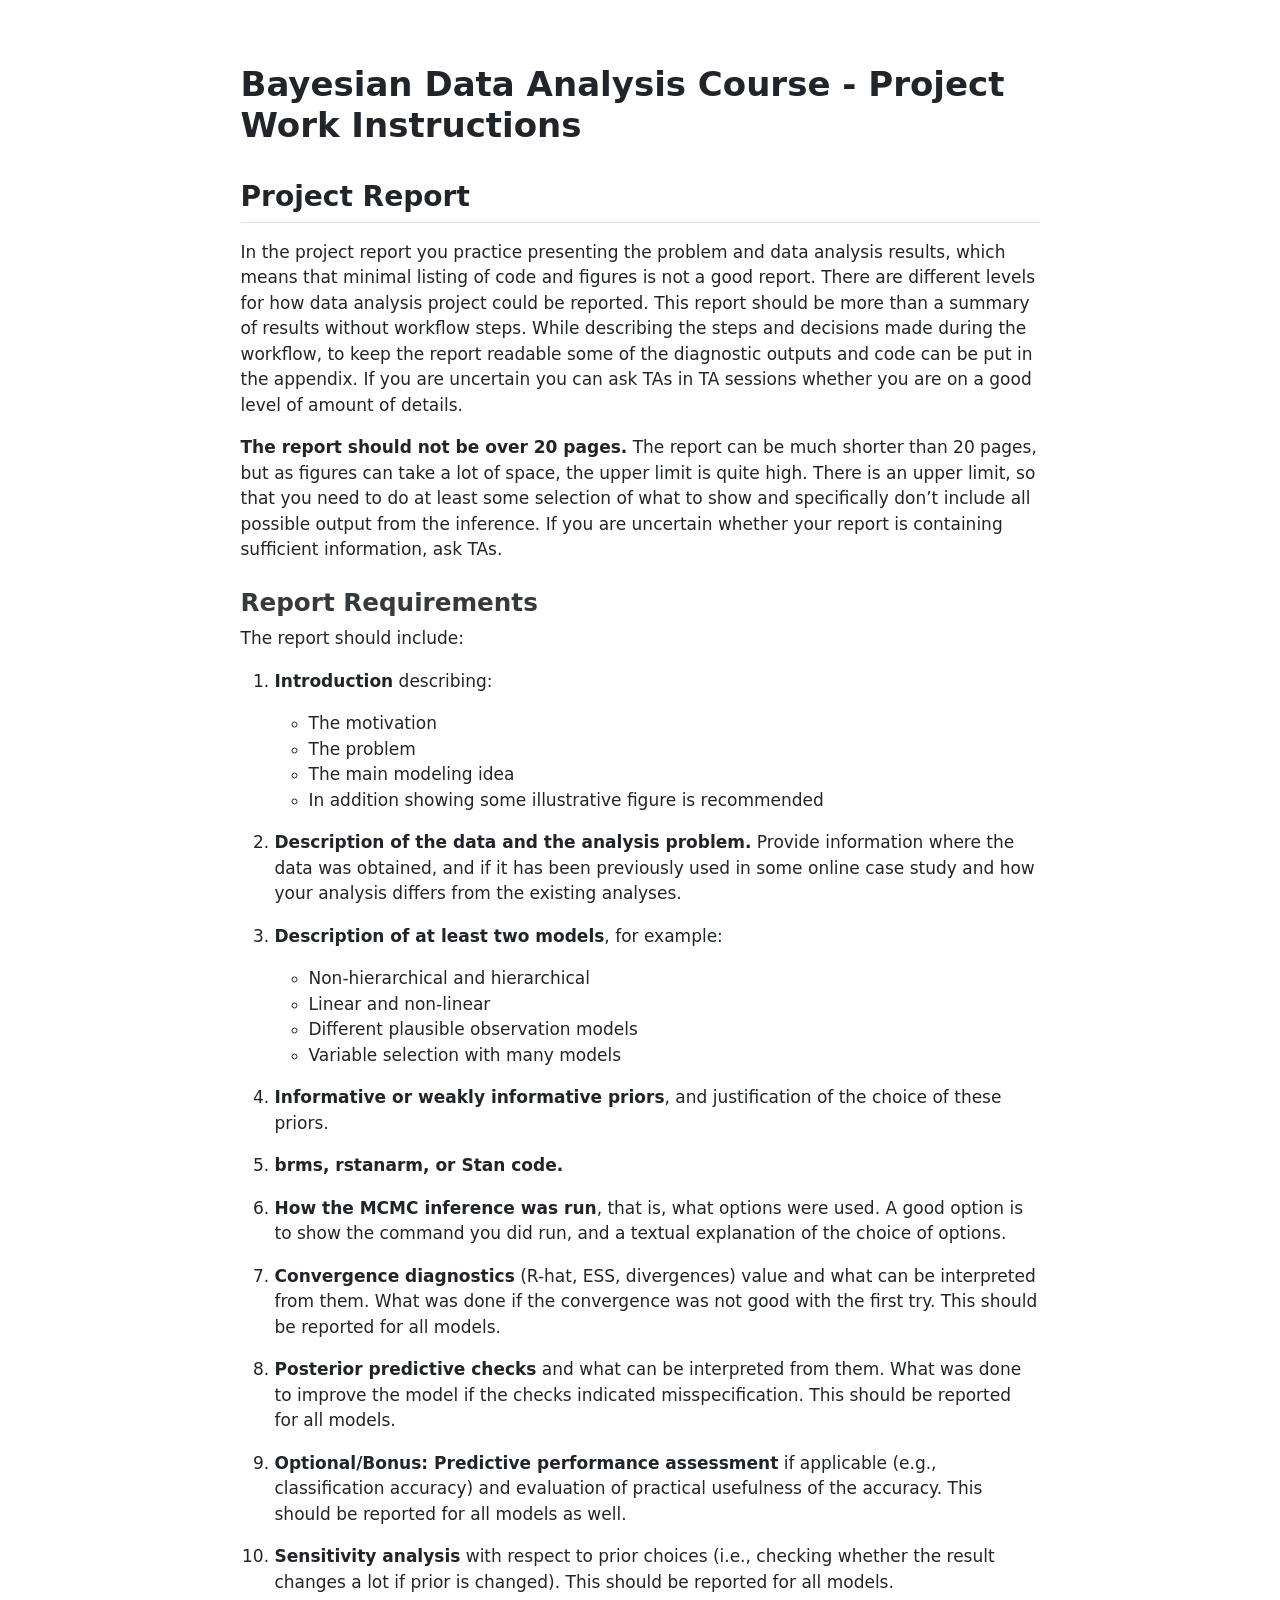
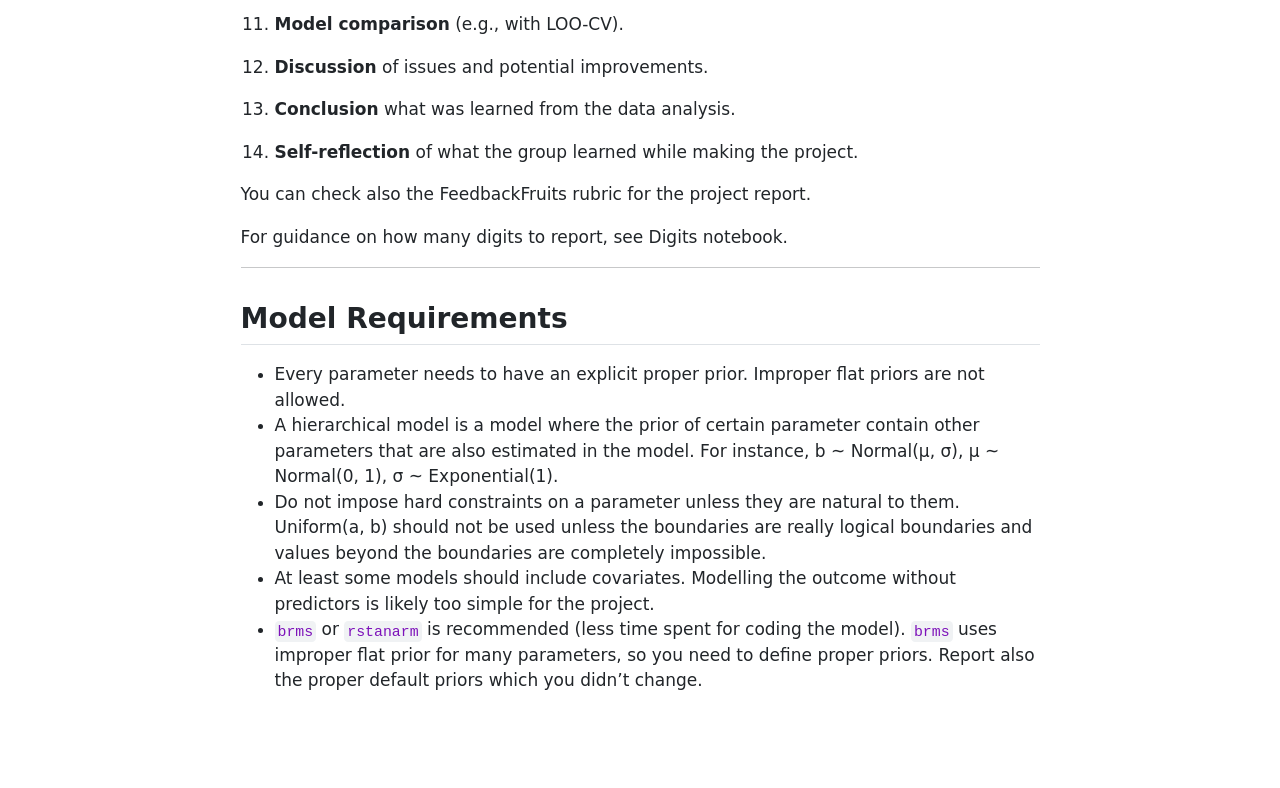
==== project_instructions.html @ 3c9d4968 "Built site for gh-pages" ====
<!DOCTYPE html>
<html xmlns="http://www.w3.org/1999/xhtml" lang="en" xml:lang="en"><head>

<meta charset="utf-8">
<meta name="generator" content="quarto-1.8.27">

<meta name="viewport" content="width=device-width, initial-scale=1.0, user-scalable=yes">


<title>project_instructions</title>
<style>
code{white-space: pre-wrap;}
span.smallcaps{font-variant: small-caps;}
div.columns{display: flex; gap: min(4vw, 1.5em);}
div.column{flex: auto; overflow-x: auto;}
div.hanging-indent{margin-left: 1.5em; text-indent: -1.5em;}
ul.task-list{list-style: none;}
ul.task-list li input[type="checkbox"] {
  width: 0.8em;
  margin: 0 0.8em 0.2em -1em; /* quarto-specific, see https://github.com/quarto-dev/quarto-cli/issues/4556 */ 
  vertical-align: middle;
}
</style>


<script src="site_libs/quarto-nav/quarto-nav.js"></script>
<script src="site_libs/clipboard/clipboard.min.js"></script>
<script src="site_libs/quarto-search/autocomplete.umd.js"></script>
<script src="site_libs/quarto-search/fuse.min.js"></script>
<script src="site_libs/quarto-search/quarto-search.js"></script>
<meta name="quarto:offset" content="./">
<script src="site_libs/quarto-html/quarto.js" type="module"></script>
<script src="site_libs/quarto-html/tabsets/tabsets.js" type="module"></script>
<script src="site_libs/quarto-html/axe/axe-check.js" type="module"></script>
<script src="site_libs/quarto-html/popper.min.js"></script>
<script src="site_libs/quarto-html/tippy.umd.min.js"></script>
<script src="site_libs/quarto-html/anchor.min.js"></script>
<link href="site_libs/quarto-html/tippy.css" rel="stylesheet">
<link href="site_libs/quarto-html/quarto-syntax-highlighting-ed96de9b727972fe78a7b5d16c58bf87.css" rel="stylesheet" id="quarto-text-highlighting-styles">
<script src="site_libs/bootstrap/bootstrap.min.js"></script>
<link href="site_libs/bootstrap/bootstrap-icons.css" rel="stylesheet">
<link href="site_libs/bootstrap/bootstrap-649b3d1e5fa018c9dd746c01914a2332.min.css" rel="stylesheet" append-hash="true" id="quarto-bootstrap" data-mode="light">
<script id="quarto-search-options" type="application/json">{
  "location": "sidebar",
  "copy-button": false,
  "collapse-after": 3,
  "panel-placement": "start",
  "type": "textbox",
  "limit": 50,
  "keyboard-shortcut": [
    "f",
    "/",
    "s"
  ],
  "show-item-context": false,
  "language": {
    "search-no-results-text": "No results",
    "search-matching-documents-text": "matching documents",
    "search-copy-link-title": "Copy link to search",
    "search-hide-matches-text": "Hide additional matches",
    "search-more-match-text": "more match in this document",
    "search-more-matches-text": "more matches in this document",
    "search-clear-button-title": "Clear",
    "search-text-placeholder": "",
    "search-detached-cancel-button-title": "Cancel",
    "search-submit-button-title": "Submit",
    "search-label": "Search"
  }
}</script>


</head>

<body class="fullcontent quarto-light">

<div id="quarto-search-results"></div>
<!-- content -->
<div id="quarto-content" class="quarto-container page-columns page-rows-contents page-layout-article">
<!-- sidebar -->
<!-- margin-sidebar -->
    
<!-- main -->
<main class="content" id="quarto-document-content"><header id="title-block-header" class="quarto-title-block"></header>




<section id="bayesian-data-analysis-course---project-work-instructions" class="level1">
<h1>Bayesian Data Analysis Course - Project Work Instructions</h1>
<section id="project-report" class="level2">
<h2 class="anchored" data-anchor-id="project-report">Project Report</h2>
<p>In the project report you practice presenting the problem and data analysis results, which means that minimal listing of code and figures is not a good report. There are different levels for how data analysis project could be reported. This report should be more than a summary of results without workflow steps. While describing the steps and decisions made during the workflow, to keep the report readable some of the diagnostic outputs and code can be put in the appendix. If you are uncertain you can ask TAs in TA sessions whether you are on a good level of amount of details.</p>
<p><strong>The report should not be over 20 pages.</strong> The report can be much shorter than 20 pages, but as figures can take a lot of space, the upper limit is quite high. There is an upper limit, so that you need to do at least some selection of what to show and specifically don’t include all possible output from the inference. If you are uncertain whether your report is containing sufficient information, ask TAs.</p>
<section id="report-requirements" class="level3">
<h3 class="anchored" data-anchor-id="report-requirements">Report Requirements</h3>
<p>The report should include:</p>
<ol type="1">
<li><p><strong>Introduction</strong> describing:</p>
<ul>
<li>The motivation</li>
<li>The problem</li>
<li>The main modeling idea</li>
<li>In addition showing some illustrative figure is recommended</li>
</ul></li>
<li><p><strong>Description of the data and the analysis problem.</strong> Provide information where the data was obtained, and if it has been previously used in some online case study and how your analysis differs from the existing analyses.</p></li>
<li><p><strong>Description of at least two models</strong>, for example:</p>
<ul>
<li>Non-hierarchical and hierarchical</li>
<li>Linear and non-linear</li>
<li>Different plausible observation models</li>
<li>Variable selection with many models</li>
</ul></li>
<li><p><strong>Informative or weakly informative priors</strong>, and justification of the choice of these priors.</p></li>
<li><p><strong>brms, rstanarm, or Stan code.</strong></p></li>
<li><p><strong>How the MCMC inference was run</strong>, that is, what options were used. A good option is to show the command you did run, and a textual explanation of the choice of options.</p></li>
<li><p><strong>Convergence diagnostics</strong> (R-hat, ESS, divergences) value and what can be interpreted from them. What was done if the convergence was not good with the first try. This should be reported for all models.</p></li>
<li><p><strong>Posterior predictive checks</strong> and what can be interpreted from them. What was done to improve the model if the checks indicated misspecification. This should be reported for all models.</p></li>
<li><p><strong>Optional/Bonus: Predictive performance assessment</strong> if applicable (e.g., classification accuracy) and evaluation of practical usefulness of the accuracy. This should be reported for all models as well.</p></li>
<li><p><strong>Sensitivity analysis</strong> with respect to prior choices (i.e., checking whether the result changes a lot if prior is changed). This should be reported for all models.</p></li>
<li><p><strong>Model comparison</strong> (e.g., with LOO-CV).</p></li>
<li><p><strong>Discussion</strong> of issues and potential improvements.</p></li>
<li><p><strong>Conclusion</strong> what was learned from the data analysis.</p></li>
<li><p><strong>Self-reflection</strong> of what the group learned while making the project.</p></li>
</ol>
<p>You can check also the FeedbackFruits rubric for the project report.</p>
<p>For guidance on how many digits to report, see Digits notebook.</p>
<hr>
</section>
</section>
<section id="model-requirements" class="level2">
<h2 class="anchored" data-anchor-id="model-requirements">Model Requirements</h2>
<ul>
<li>Every parameter needs to have an explicit proper prior. Improper flat priors are not allowed.</li>
<li>A hierarchical model is a model where the prior of certain parameter contain other parameters that are also estimated in the model. For instance, b ~ Normal(μ, σ), μ ~ Normal(0, 1), σ ~ Exponential(1).</li>
<li>Do not impose hard constraints on a parameter unless they are natural to them. Uniform(a, b) should not be used unless the boundaries are really logical boundaries and values beyond the boundaries are completely impossible.</li>
<li>At least some models should include covariates. Modelling the outcome without predictors is likely too simple for the project.</li>
<li><code>brms</code> or <code>rstanarm</code> is recommended (less time spent for coding the model). <code>brms</code> uses improper flat prior for many parameters, so you need to define proper priors. Report also the proper default priors which you didn’t change.</li>
</ul>


</section>
</section>

</main> <!-- /main -->
<script id="quarto-html-after-body" type="application/javascript">
  window.document.addEventListener("DOMContentLoaded", function (event) {
    const icon = "";
    const anchorJS = new window.AnchorJS();
    anchorJS.options = {
      placement: 'right',
      icon: icon
    };
    anchorJS.add('.anchored');
    const isCodeAnnotation = (el) => {
      for (const clz of el.classList) {
        if (clz.startsWith('code-annotation-')) {                     
          return true;
        }
      }
      return false;
    }
    const onCopySuccess = function(e) {
      // button target
      const button = e.trigger;
      // don't keep focus
      button.blur();
      // flash "checked"
      button.classList.add('code-copy-button-checked');
      var currentTitle = button.getAttribute("title");
      button.setAttribute("title", "Copied!");
      let tooltip;
      if (window.bootstrap) {
        button.setAttribute("data-bs-toggle", "tooltip");
        button.setAttribute("data-bs-placement", "left");
        button.setAttribute("data-bs-title", "Copied!");
        tooltip = new bootstrap.Tooltip(button, 
          { trigger: "manual", 
            customClass: "code-copy-button-tooltip",
            offset: [0, -8]});
        tooltip.show();    
      }
      setTimeout(function() {
        if (tooltip) {
          tooltip.hide();
          button.removeAttribute("data-bs-title");
          button.removeAttribute("data-bs-toggle");
          button.removeAttribute("data-bs-placement");
        }
        button.setAttribute("title", currentTitle);
        button.classList.remove('code-copy-button-checked');
      }, 1000);
      // clear code selection
      e.clearSelection();
    }
    const getTextToCopy = function(trigger) {
      const outerScaffold = trigger.parentElement.cloneNode(true);
      const codeEl = outerScaffold.querySelector('code');
      for (const childEl of codeEl.children) {
        if (isCodeAnnotation(childEl)) {
          childEl.remove();
        }
      }
      return codeEl.innerText;
    }
    const clipboard = new window.ClipboardJS('.code-copy-button:not([data-in-quarto-modal])', {
      text: getTextToCopy
    });
    clipboard.on('success', onCopySuccess);
    if (window.document.getElementById('quarto-embedded-source-code-modal')) {
      const clipboardModal = new window.ClipboardJS('.code-copy-button[data-in-quarto-modal]', {
        text: getTextToCopy,
        container: window.document.getElementById('quarto-embedded-source-code-modal')
      });
      clipboardModal.on('success', onCopySuccess);
    }
      var localhostRegex = new RegExp(/^(?:http|https):\/\/localhost\:?[0-9]*\//);
      var mailtoRegex = new RegExp(/^mailto:/);
        var filterRegex = new RegExp("https:\/\/AJBogo9\.github\.io\/bayesian-fatality-analysis\/");
      var isInternal = (href) => {
          return filterRegex.test(href) || localhostRegex.test(href) || mailtoRegex.test(href);
      }
      // Inspect non-navigation links and adorn them if external
     var links = window.document.querySelectorAll('a[href]:not(.nav-link):not(.navbar-brand):not(.toc-action):not(.sidebar-link):not(.sidebar-item-toggle):not(.pagination-link):not(.no-external):not([aria-hidden]):not(.dropdown-item):not(.quarto-navigation-tool):not(.about-link)');
      for (var i=0; i<links.length; i++) {
        const link = links[i];
        if (!isInternal(link.href)) {
          // undo the damage that might have been done by quarto-nav.js in the case of
          // links that we want to consider external
          if (link.dataset.originalHref !== undefined) {
            link.href = link.dataset.originalHref;
          }
        }
      }
    function tippyHover(el, contentFn, onTriggerFn, onUntriggerFn) {
      const config = {
        allowHTML: true,
        maxWidth: 500,
        delay: 100,
        arrow: false,
        appendTo: function(el) {
            return el.parentElement;
        },
        interactive: true,
        interactiveBorder: 10,
        theme: 'quarto',
        placement: 'bottom-start',
      };
      if (contentFn) {
        config.content = contentFn;
      }
      if (onTriggerFn) {
        config.onTrigger = onTriggerFn;
      }
      if (onUntriggerFn) {
        config.onUntrigger = onUntriggerFn;
      }
      window.tippy(el, config); 
    }
    const noterefs = window.document.querySelectorAll('a[role="doc-noteref"]');
    for (var i=0; i<noterefs.length; i++) {
      const ref = noterefs[i];
      tippyHover(ref, function() {
        // use id or data attribute instead here
        let href = ref.getAttribute('data-footnote-href') || ref.getAttribute('href');
        try { href = new URL(href).hash; } catch {}
        const id = href.replace(/^#\/?/, "");
        const note = window.document.getElementById(id);
        if (note) {
          return note.innerHTML;
        } else {
          return "";
        }
      });
    }
    const xrefs = window.document.querySelectorAll('a.quarto-xref');
    const processXRef = (id, note) => {
      // Strip column container classes
      const stripColumnClz = (el) => {
        el.classList.remove("page-full", "page-columns");
        if (el.children) {
          for (const child of el.children) {
            stripColumnClz(child);
          }
        }
      }
      stripColumnClz(note)
      if (id === null || id.startsWith('sec-')) {
        // Special case sections, only their first couple elements
        const container = document.createElement("div");
        if (note.children && note.children.length > 2) {
          container.appendChild(note.children[0].cloneNode(true));
          for (let i = 1; i < note.children.length; i++) {
            const child = note.children[i];
            if (child.tagName === "P" && child.innerText === "") {
              continue;
            } else {
              container.appendChild(child.cloneNode(true));
              break;
            }
          }
          if (window.Quarto?.typesetMath) {
            window.Quarto.typesetMath(container);
          }
          return container.innerHTML
        } else {
          if (window.Quarto?.typesetMath) {
            window.Quarto.typesetMath(note);
          }
          return note.innerHTML;
        }
      } else {
        // Remove any anchor links if they are present
        const anchorLink = note.querySelector('a.anchorjs-link');
        if (anchorLink) {
          anchorLink.remove();
        }
        if (window.Quarto?.typesetMath) {
          window.Quarto.typesetMath(note);
        }
        if (note.classList.contains("callout")) {
          return note.outerHTML;
        } else {
          return note.innerHTML;
        }
      }
    }
    for (var i=0; i<xrefs.length; i++) {
      const xref = xrefs[i];
      tippyHover(xref, undefined, function(instance) {
        instance.disable();
        let url = xref.getAttribute('href');
        let hash = undefined; 
        if (url.startsWith('#')) {
          hash = url;
        } else {
          try { hash = new URL(url).hash; } catch {}
        }
        if (hash) {
          const id = hash.replace(/^#\/?/, "");
          const note = window.document.getElementById(id);
          if (note !== null) {
            try {
              const html = processXRef(id, note.cloneNode(true));
              instance.setContent(html);
            } finally {
              instance.enable();
              instance.show();
            }
          } else {
            // See if we can fetch this
            fetch(url.split('#')[0])
            .then(res => res.text())
            .then(html => {
              const parser = new DOMParser();
              const htmlDoc = parser.parseFromString(html, "text/html");
              const note = htmlDoc.getElementById(id);
              if (note !== null) {
                const html = processXRef(id, note);
                instance.setContent(html);
              } 
            }).finally(() => {
              instance.enable();
              instance.show();
            });
          }
        } else {
          // See if we can fetch a full url (with no hash to target)
          // This is a special case and we should probably do some content thinning / targeting
          fetch(url)
          .then(res => res.text())
          .then(html => {
            const parser = new DOMParser();
            const htmlDoc = parser.parseFromString(html, "text/html");
            const note = htmlDoc.querySelector('main.content');
            if (note !== null) {
              // This should only happen for chapter cross references
              // (since there is no id in the URL)
              // remove the first header
              if (note.children.length > 0 && note.children[0].tagName === "HEADER") {
                note.children[0].remove();
              }
              const html = processXRef(null, note);
              instance.setContent(html);
            } 
          }).finally(() => {
            instance.enable();
            instance.show();
          });
        }
      }, function(instance) {
      });
    }
        let selectedAnnoteEl;
        const selectorForAnnotation = ( cell, annotation) => {
          let cellAttr = 'data-code-cell="' + cell + '"';
          let lineAttr = 'data-code-annotation="' +  annotation + '"';
          const selector = 'span[' + cellAttr + '][' + lineAttr + ']';
          return selector;
        }
        const selectCodeLines = (annoteEl) => {
          const doc = window.document;
          const targetCell = annoteEl.getAttribute("data-target-cell");
          const targetAnnotation = annoteEl.getAttribute("data-target-annotation");
          const annoteSpan = window.document.querySelector(selectorForAnnotation(targetCell, targetAnnotation));
          const lines = annoteSpan.getAttribute("data-code-lines").split(",");
          const lineIds = lines.map((line) => {
            return targetCell + "-" + line;
          })
          let top = null;
          let height = null;
          let parent = null;
          if (lineIds.length > 0) {
              //compute the position of the single el (top and bottom and make a div)
              const el = window.document.getElementById(lineIds[0]);
              top = el.offsetTop;
              height = el.offsetHeight;
              parent = el.parentElement.parentElement;
            if (lineIds.length > 1) {
              const lastEl = window.document.getElementById(lineIds[lineIds.length - 1]);
              const bottom = lastEl.offsetTop + lastEl.offsetHeight;
              height = bottom - top;
            }
            if (top !== null && height !== null && parent !== null) {
              // cook up a div (if necessary) and position it 
              let div = window.document.getElementById("code-annotation-line-highlight");
              if (div === null) {
                div = window.document.createElement("div");
                div.setAttribute("id", "code-annotation-line-highlight");
                div.style.position = 'absolute';
                parent.appendChild(div);
              }
              div.style.top = top - 2 + "px";
              div.style.height = height + 4 + "px";
              div.style.left = 0;
              let gutterDiv = window.document.getElementById("code-annotation-line-highlight-gutter");
              if (gutterDiv === null) {
                gutterDiv = window.document.createElement("div");
                gutterDiv.setAttribute("id", "code-annotation-line-highlight-gutter");
                gutterDiv.style.position = 'absolute';
                const codeCell = window.document.getElementById(targetCell);
                const gutter = codeCell.querySelector('.code-annotation-gutter');
                gutter.appendChild(gutterDiv);
              }
              gutterDiv.style.top = top - 2 + "px";
              gutterDiv.style.height = height + 4 + "px";
            }
            selectedAnnoteEl = annoteEl;
          }
        };
        const unselectCodeLines = () => {
          const elementsIds = ["code-annotation-line-highlight", "code-annotation-line-highlight-gutter"];
          elementsIds.forEach((elId) => {
            const div = window.document.getElementById(elId);
            if (div) {
              div.remove();
            }
          });
          selectedAnnoteEl = undefined;
        };
          // Handle positioning of the toggle
      window.addEventListener(
        "resize",
        throttle(() => {
          elRect = undefined;
          if (selectedAnnoteEl) {
            selectCodeLines(selectedAnnoteEl);
          }
        }, 10)
      );
      function throttle(fn, ms) {
      let throttle = false;
      let timer;
        return (...args) => {
          if(!throttle) { // first call gets through
              fn.apply(this, args);
              throttle = true;
          } else { // all the others get throttled
              if(timer) clearTimeout(timer); // cancel #2
              timer = setTimeout(() => {
                fn.apply(this, args);
                timer = throttle = false;
              }, ms);
          }
        };
      }
        // Attach click handler to the DT
        const annoteDls = window.document.querySelectorAll('dt[data-target-cell]');
        for (const annoteDlNode of annoteDls) {
          annoteDlNode.addEventListener('click', (event) => {
            const clickedEl = event.target;
            if (clickedEl !== selectedAnnoteEl) {
              unselectCodeLines();
              const activeEl = window.document.querySelector('dt[data-target-cell].code-annotation-active');
              if (activeEl) {
                activeEl.classList.remove('code-annotation-active');
              }
              selectCodeLines(clickedEl);
              clickedEl.classList.add('code-annotation-active');
            } else {
              // Unselect the line
              unselectCodeLines();
              clickedEl.classList.remove('code-annotation-active');
            }
          });
        }
    const findCites = (el) => {
      const parentEl = el.parentElement;
      if (parentEl) {
        const cites = parentEl.dataset.cites;
        if (cites) {
          return {
            el,
            cites: cites.split(' ')
          };
        } else {
          return findCites(el.parentElement)
        }
      } else {
        return undefined;
      }
    };
    var bibliorefs = window.document.querySelectorAll('a[role="doc-biblioref"]');
    for (var i=0; i<bibliorefs.length; i++) {
      const ref = bibliorefs[i];
      const citeInfo = findCites(ref);
      if (citeInfo) {
        tippyHover(citeInfo.el, function() {
          var popup = window.document.createElement('div');
          citeInfo.cites.forEach(function(cite) {
            var citeDiv = window.document.createElement('div');
            citeDiv.classList.add('hanging-indent');
            citeDiv.classList.add('csl-entry');
            var biblioDiv = window.document.getElementById('ref-' + cite);
            if (biblioDiv) {
              citeDiv.innerHTML = biblioDiv.innerHTML;
            }
            popup.appendChild(citeDiv);
          });
          return popup.innerHTML;
        });
      }
    }
  });
  </script>
</div> <!-- /content -->




</body></html>
---- site_libs/quarto-html/tippy.css ----
.tippy-box[data-animation=fade][data-state=hidden]{opacity:0}[data-tippy-root]{max-width:calc(100vw - 10px)}.tippy-box{position:relative;background-color:#333;color:#fff;border-radius:4px;font-size:14px;line-height:1.4;white-space:normal;outline:0;transition-property:transform,visibility,opacity}.tippy-box[data-placement^=top]>.tippy-arrow{bottom:0}.tippy-box[data-placement^=top]>.tippy-arrow:before{bottom:-7px;left:0;border-width:8px 8px 0;border-top-color:initial;transform-origin:center top}.tippy-box[data-placement^=bottom]>.tippy-arrow{top:0}.tippy-box[data-placement^=bottom]>.tippy-arrow:before{top:-7px;left:0;border-width:0 8px 8px;border-bottom-color:initial;transform-origin:center bottom}.tippy-box[data-placement^=left]>.tippy-arrow{right:0}.tippy-box[data-placement^=left]>.tippy-arrow:before{border-width:8px 0 8px 8px;border-left-color:initial;right:-7px;transform-origin:center left}.tippy-box[data-placement^=right]>.tippy-arrow{left:0}.tippy-box[data-placement^=right]>.tippy-arrow:before{left:-7px;border-width:8px 8px 8px 0;border-right-color:initial;transform-origin:center right}.tippy-box[data-inertia][data-state=visible]{transition-timing-function:cubic-bezier(.54,1.5,.38,1.11)}.tippy-arrow{width:16px;height:16px;color:#333}.tippy-arrow:before{content:"";position:absolute;border-color:transparent;border-style:solid}.tippy-content{position:relative;padding:5px 9px;z-index:1}
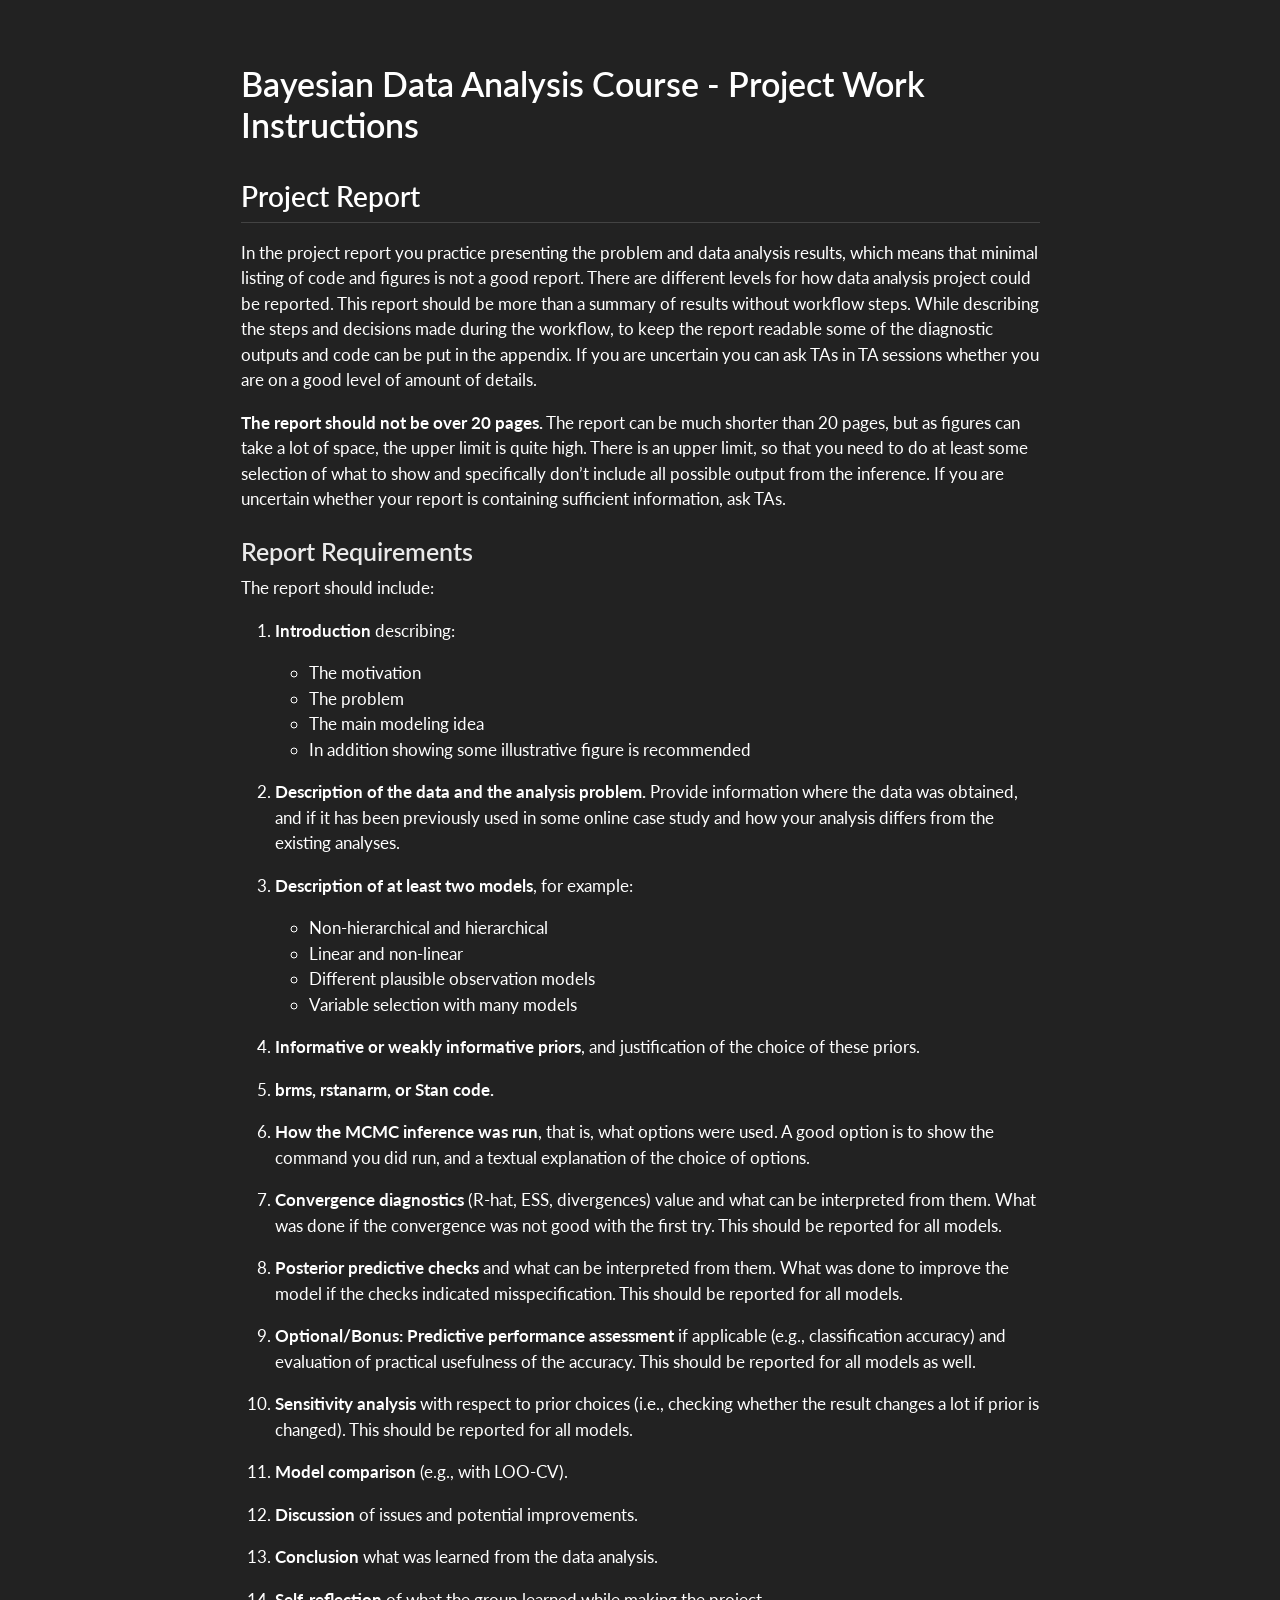
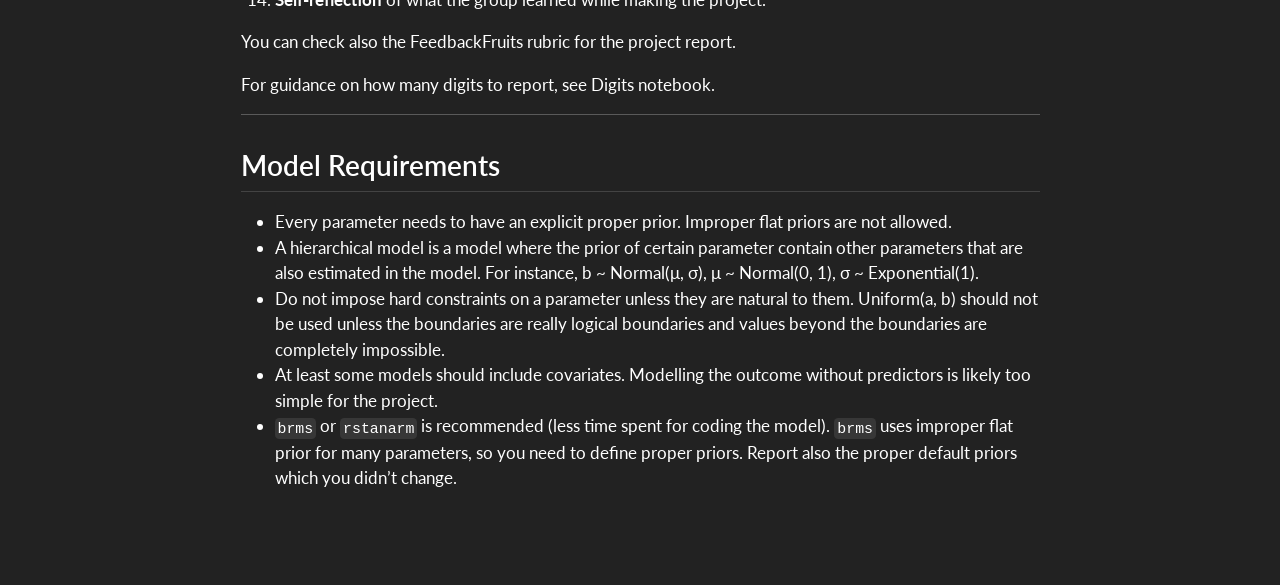
==== commit 4d93baa0: "Built site for gh-pages" ====
--- a/project_instructions.html
+++ b/project_instructions.html
@@ -2,13 +2,16 @@
 <html xmlns="http://www.w3.org/1999/xhtml" lang="en" xml:lang="en"><head>
 
 <meta charset="utf-8">
-<meta name="generator" content="quarto-1.8.27">
+<meta name="generator" content="quarto-99.9.9">
 
 <meta name="viewport" content="width=device-width, initial-scale=1.0, user-scalable=yes">
 
 
 <title>project_instructions</title>
 <style>
+/* Default styles provided by pandoc.
+** See https://pandoc.org/MANUAL.html#variables-for-html for config info.
+*/
 code{white-space: pre-wrap;}
 span.smallcaps{font-variant: small-caps;}
 div.columns{display: flex; gap: min(4vw, 1.5em);}
@@ -31,15 +34,14 @@
 <meta name="quarto:offset" content="./">
 <script src="site_libs/quarto-html/quarto.js" type="module"></script>
 <script src="site_libs/quarto-html/tabsets/tabsets.js" type="module"></script>
-<script src="site_libs/quarto-html/axe/axe-check.js" type="module"></script>
 <script src="site_libs/quarto-html/popper.min.js"></script>
 <script src="site_libs/quarto-html/tippy.umd.min.js"></script>
 <script src="site_libs/quarto-html/anchor.min.js"></script>
 <link href="site_libs/quarto-html/tippy.css" rel="stylesheet">
-<link href="site_libs/quarto-html/quarto-syntax-highlighting-ed96de9b727972fe78a7b5d16c58bf87.css" rel="stylesheet" id="quarto-text-highlighting-styles">
+<link href="site_libs/quarto-html/quarto-syntax-highlighting-dark-be2dad9397c9b99732ed2a04f2c65f62.css" rel="stylesheet" id="quarto-text-highlighting-styles">
 <script src="site_libs/bootstrap/bootstrap.min.js"></script>
 <link href="site_libs/bootstrap/bootstrap-icons.css" rel="stylesheet">
-<link href="site_libs/bootstrap/bootstrap-649b3d1e5fa018c9dd746c01914a2332.min.css" rel="stylesheet" append-hash="true" id="quarto-bootstrap" data-mode="light">
+<link href="site_libs/bootstrap/bootstrap-3470f103b9553535cd37a6a812bcfecd.min.css" rel="stylesheet" append-hash="true" id="quarto-bootstrap" data-mode="dark">
 <script id="quarto-search-options" type="application/json">{
   "location": "sidebar",
   "copy-button": false,
--- a/site_libs/quarto-html/quarto-syntax-highlighting-dark-be2dad9397c9b99732ed2a04f2c65f62.css
+++ b/site_libs/quarto-html/quarto-syntax-highlighting-dark-be2dad9397c9b99732ed2a04f2c65f62.css
@@ -0,0 +1,219 @@
+/* quarto syntax highlight colors */
+:root {
+  --quarto-hl-al-color: #f07178;
+  --quarto-hl-an-color: #d4d0ab;
+  --quarto-hl-at-color: #00e0e0;
+  --quarto-hl-bn-color: #d4d0ab;
+  --quarto-hl-bu-color: #abe338;
+  --quarto-hl-ch-color: #abe338;
+  --quarto-hl-co-color: #f8f8f2;
+  --quarto-hl-cv-color: #ffd700;
+  --quarto-hl-cn-color: #ffd700;
+  --quarto-hl-cf-color: #ffa07a;
+  --quarto-hl-dt-color: #ffa07a;
+  --quarto-hl-dv-color: #d4d0ab;
+  --quarto-hl-do-color: #f8f8f2;
+  --quarto-hl-er-color: #f07178;
+  --quarto-hl-ex-color: #00e0e0;
+  --quarto-hl-fl-color: #d4d0ab;
+  --quarto-hl-fu-color: #ffa07a;
+  --quarto-hl-im-color: #abe338;
+  --quarto-hl-in-color: #d4d0ab;
+  --quarto-hl-kw-color: #ffa07a;
+  --quarto-hl-op-color: #ffa07a;
+  --quarto-hl-ot-color: #00e0e0;
+  --quarto-hl-pp-color: #dcc6e0;
+  --quarto-hl-re-color: #00e0e0;
+  --quarto-hl-sc-color: #abe338;
+  --quarto-hl-ss-color: #abe338;
+  --quarto-hl-st-color: #abe338;
+  --quarto-hl-va-color: #00e0e0;
+  --quarto-hl-vs-color: #abe338;
+  --quarto-hl-wa-color: #dcc6e0;
+}
+
+/* other quarto variables */
+:root {
+  --quarto-font-monospace: SFMono-Regular, Menlo, Monaco, Consolas, "Liberation Mono", "Courier New", monospace;
+}
+
+/* syntax highlight based on Pandoc's rules */
+pre > code.sourceCode > span {
+  color: #f8f8f2;
+}
+
+code.sourceCode > span {
+  color: #f8f8f2;
+}
+
+div.sourceCode,
+div.sourceCode pre.sourceCode {
+  color: #f8f8f2;
+}
+
+/* Normal */
+code span {
+  color: #f8f8f2;
+}
+
+/* Alert */
+code span.al {
+  color: #f07178;
+}
+
+/* Annotation */
+code span.an {
+  color: #d4d0ab;
+}
+
+/* Attribute */
+code span.at {
+  color: #00e0e0;
+}
+
+/* BaseN */
+code span.bn {
+  color: #d4d0ab;
+}
+
+/* BuiltIn */
+code span.bu {
+  color: #abe338;
+}
+
+/* ControlFlow */
+code span.cf {
+  font-weight: bold;
+  color: #ffa07a;
+}
+
+/* Char */
+code span.ch {
+  color: #abe338;
+}
+
+/* Constant */
+code span.cn {
+  color: #ffd700;
+}
+
+/* Comment */
+code span.co {
+  font-style: italic;
+  color: #f8f8f2;
+}
+
+/* CommentVar */
+code span.cv {
+  color: #ffd700;
+}
+
+/* Documentation */
+code span.do {
+  color: #f8f8f2;
+}
+
+/* DataType */
+code span.dt {
+  color: #ffa07a;
+}
+
+/* DecVal */
+code span.dv {
+  color: #d4d0ab;
+}
+
+/* Error */
+code span.er {
+  color: #f07178;
+  text-decoration: underline;
+}
+
+/* Extension */
+code span.ex {
+  font-weight: bold;
+  color: #00e0e0;
+}
+
+/* Float */
+code span.fl {
+  color: #d4d0ab;
+}
+
+/* Function */
+code span.fu {
+  color: #ffa07a;
+}
+
+/* Import */
+code span.im {
+  color: #abe338;
+}
+
+/* Information */
+code span.in {
+  color: #d4d0ab;
+}
+
+/* Keyword */
+code span.kw {
+  font-weight: bold;
+  color: #ffa07a;
+}
+
+/* Operator */
+code span.op {
+  color: #ffa07a;
+}
+
+/* Other */
+code span.ot {
+  color: #00e0e0;
+}
+
+/* Preprocessor */
+code span.pp {
+  color: #dcc6e0;
+}
+
+/* RegionMarker */
+code span.re {
+  background-color: #f8f8f2;
+  color: #00e0e0;
+}
+
+/* SpecialChar */
+code span.sc {
+  color: #abe338;
+}
+
+/* SpecialString */
+code span.ss {
+  color: #abe338;
+}
+
+/* String */
+code span.st {
+  color: #abe338;
+}
+
+/* Variable */
+code span.va {
+  color: #00e0e0;
+}
+
+/* VerbatimString */
+code span.vs {
+  color: #abe338;
+}
+
+/* Warning */
+code span.wa {
+  color: #dcc6e0;
+}
+
+.prevent-inlining {
+  content: "</";
+}
+
+/*# sourceMappingURL=9d3e113e600a4902ef6184ed3083ad0b.css.map */
